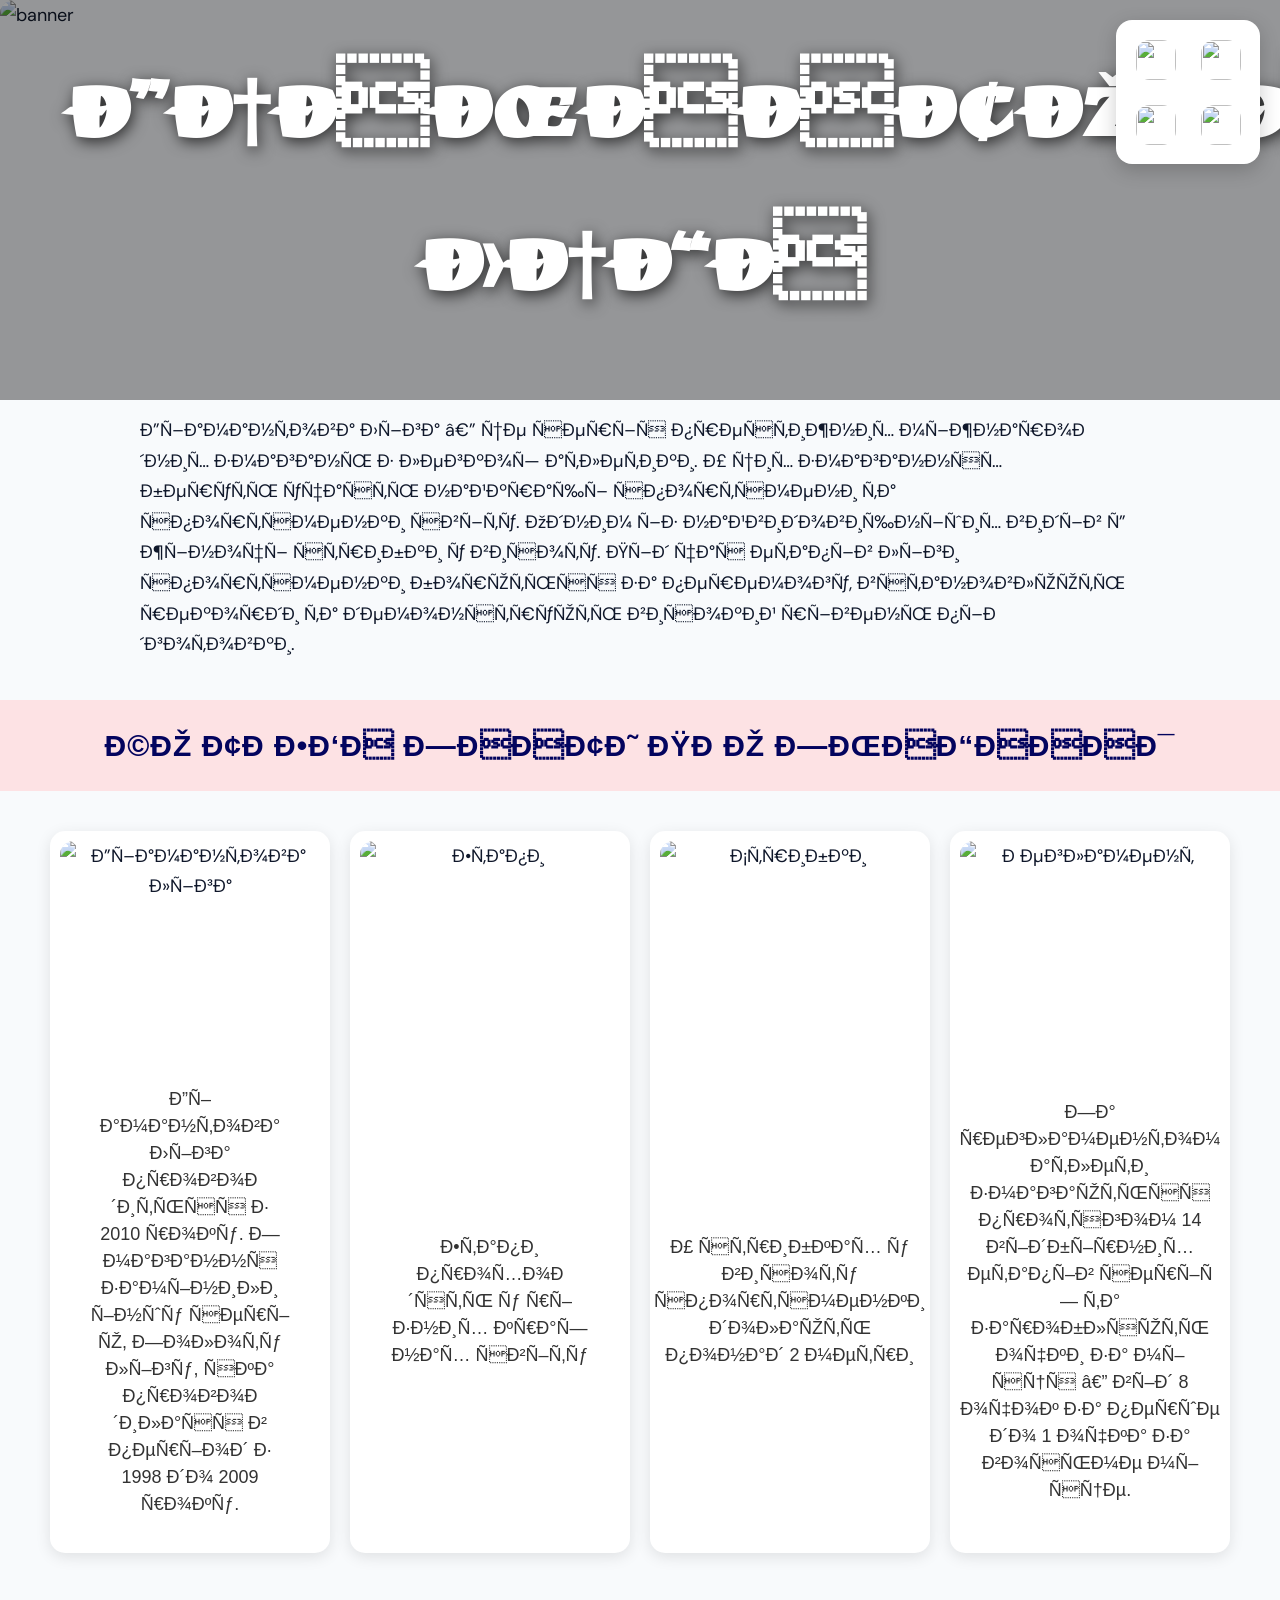
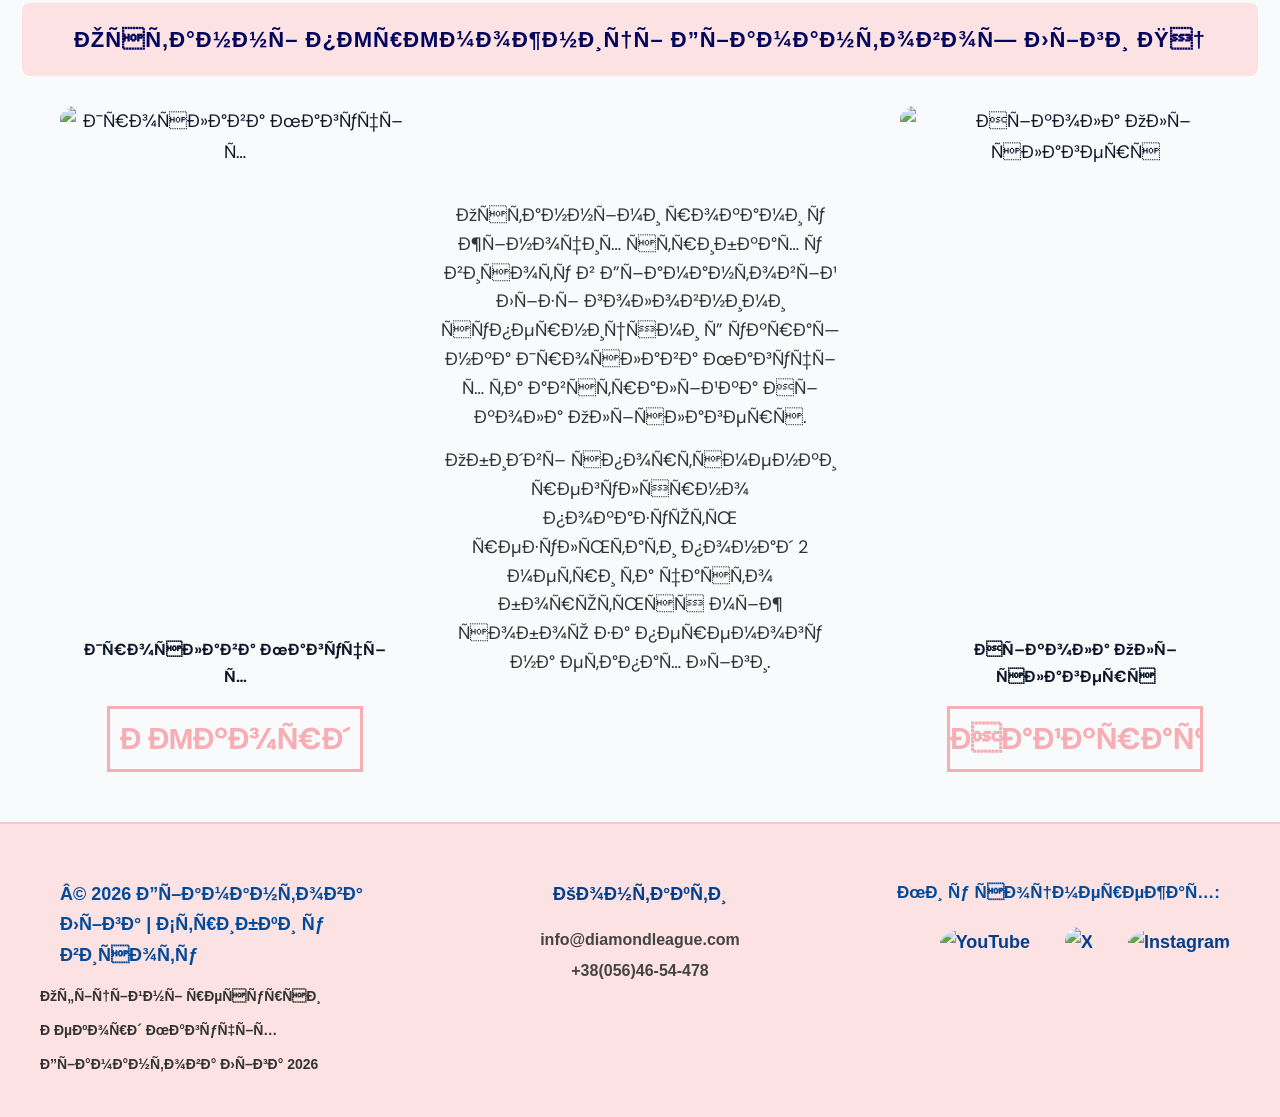
==== index.html @ 6b2eaefb "Add files via upload" ====
<!DOCTYPE html>
<html>

<head>
    <title>Діамантова ліга</title>
    <meta name="description" content="Про змагання та останніх переможниць. ">
    <meta name="keywords" content="Діамантова ліга, легка атлетика, спорт, змагання, стрибки, висота">
    <meta name="description" lang="en" content="About the competition and the last winners. ">
    <meta name="keywords" lang="en" content="Diamond League, athletics,sports, competition, high jump">
    <meta name="robots" content="index, follow">
    <meta http-equiv="Content-Type" content="text/html; charset=windows1251">
    <meta http-equiv="refresh" content="30">
    <link rel="stylesheet" href="style.css">
    <link rel="preconnect" href="https://fonts.googleapis.com">
    <link rel="preconnect" href="https://fonts.gstatic.com" crossorigin>
    <link
        href="https://fonts.googleapis.com/css2?family=Cabin:ital,wght@0,400..700;1,400..700&family=DM+Sans:ital,opsz,wght@0,9..40,100..1000;1,9..40,100..1000&family=Playfair+Display:ital,wght@0,400..900;1,400..900&display=swap"
        rel="stylesheet">

</head>

<body bgcolor="#f8fafc" text="#00000" link="#023e8a" vlink="#023e8a">


    <div class="banner">
        <div class="pos">
            <a href="index.html"><img src="images/home.png"></a>
            <a href="athletes.html"><img src="images/sport.png"></a>
            <a href="record.html"><img src="images/record.png"></a>
            <a href="dl2026.html"><img src="images/calendar.png"></a>
        </div>
        <img src="images/banner1.jpg" alt="banner">
        <div class="banner-text">ДІАМАНТОВА ЛІГА

        </div>
    </div>


    <p>Діамантова Ліга — це серія престижних міжнародних змагань з легкої атлетики. У цих змаганнях беруть участь
        найкращі
        спортсмени та спортсменки світу. Одним із найвидовищніших видів є жіночі стрибки у висоту. Під час етапів
        ліги
        спортсменки борються за перемогу, встановлюють рекорди та демонструють високий рівень підготовки. </p>
    <section class="info-section">
        <h2 class="section-title">ЩО ТРЕБА ЗНАТИ ПРО ЗМАГАННЯ</h2>

        <div class="cards-container">
            <div class="card">
                <img src="images/run.jpg" alt="Діамантова ліга" class="card-img">
                <div class="card-text">
                    <p>Діамантова Ліга проводиться з 2010 року. Змагання замінили іншу серію, Золоту лігу, яка
                        проводилася в період з 1998 до 2009 року.</p>
                </div>
            </div>
            <div class="card">
                <img src="images/olyslagers.jpg" alt="Етапи" class="card-img">
                <div class="card-text">
                    <p>Етапи проходять у різних країнах світу</p>
                </div>
            </div>
            <div class="card">
                <img src="images/image (1).jpg" alt="Стрибки" class="card-img">
                <div class="card-text">
                    <p>У стрибках у висоту спортсменки долають понад 2 метри</p>
                </div>
            </div>
            <div class="card">
                <img src="images/cup.jpg" alt="Регламент" class="card-img">
                <div class="card-text">
                    <p>За регламентом атлети змагаються протягом 14 відбірних етапів серії та заробляють очки за місця —
                        від 8 очок за перше до 1 очка за восьме місце.</p>
                </div>
            </div>
        </div>
    </section>
    <div class="winners">

        <h2 class="section-title">Останні переможниці Діамантової Ліги 🏆</h2>
        <div class="winners-content">

            <div class="winner-card">
                <img src="images/yaroslava.png" alt="Ярослава Магучіх">
                <p class="winner-name">Ярослава Магучіх</p>
                <a class="butt" href="record.html">Рекорд Магучіх</a>
            </div>

            <div class="winner-text">
                <p>
                    Останніми роками у жіночих стрибках у висоту в Діамантовій Лізі головними суперницями є українка
                    Ярослава Магучіх та австралійка Нікола Оліслагерс.
                </p>
                <p>
                    Обидві спортсменки регулярно показують результати понад 2 метри та часто борються між собою за
                    перемогу
                    на етапах ліги.
                </p>
            </div>

            <div class="winner-card">
                <img src="images/nicola.png" alt="Нікола Оліслагерс">
                <p class="winner-name">Нікола Оліслагерс</p>
                <a class="butt" href="athletes.html">Найкращі спортсменки</a>
            </div>
        </div>
    </div>

    <footer class="footer">
        <div class="footer-container">
            <div class="footer-left">
                <p class="footer-copy">© 2026 Діамантова Ліга | Стрибки у висоту</p>
                <nav class="footer-nav">
                    <a href="https://www.diamondleague.com/" target="_blank">Офіційні ресурси</a>
                    <a href="record.html">Рекорд Магучіх</a>
                    <a href="dl2026.html">Діамантова Ліга 2026</a>
                </nav>
            </div>
            <div class="footer-center">
                <p class="footer-title">Контакти</p>
                <div class="footer-links">
                    <a href="#">info@diamondleague.com</a><br>
                    <a href="#">+38(056)46-54-478</a>

                </div>
            </div>
            <div class="footer-right">
                <p class="social-title">Ми у соцмережах:</p>
                <div class="social-icons">
                    <a href="https://www.youtube.com/c/diamondleague" target="_blank">
                        <img src="images/cad6039c053896e2719e664ff6b16705.jpg" alt="YouTube">
                    </a>
                    <a href="https://x.com/Diamond_League" target="_blank">
                        <img src="images/8e72f7331b652b842b0c271ab144d332.jpg" alt="X">
                    </a>
                    <a href="https://www.instagram.com/diamondleagueathletics/" target="_blank">
                        <img src="images/a39858011887b289e54ee4883abce777.jpg" alt="Instagram">
                    </a>
                </div>
            </div>
        </div>
    </footer>


</body>

</html>
---- style.css ----
@import url('https://fonts.googleapis.com/css2?family=Ruslan+Display&display=swap');

.pos {
    position: absolute;
    top: 20px;
    right: 20px;
    z-index: 9999;
    background: white;
    padding: 12px;
    border-radius: 16px;
    box-shadow: 0 6px 20px rgba(0, 0, 0, 0.2);
    display: grid;
    grid-template-columns: repeat(2, 55px);
    gap: 10px;
    width: fit-content;
}

.pos a {
    width: 55px;
    height: 55px;
    border-radius: 12px;
    display: flex;
    justify-content: center;
    align-items: center;
    transition: 0.2s;
    z-index: 10000;
}

.pos a:hover {
    background: #e0f2fe;
    transform: scale(1.05);
}

.pos a img {
    width: 40px;
    height: 40px;
    object-fit: contain;
}

body {
    margin: 0;
    padding: 0;
    background: #f8fafc;
    color: #0f172a;
    font-family: "DM Sans", sans-serif;
    line-height: 1.7;
    font-size: 18px;
}

h1 {
    text-align: center;
    font-size: 42px;
    margin-top: 30px;
    margin-bottom: 10px;
    color: #023e8a;
    letter-spacing: 2px;
}

h2 {
    text-align: center;
    font-size: 30px;
    margin-top: 40px;
    color: #03045e;
}

h3 {
    text-align: center;
    font-size: 26px;
    margin-top: 40px;
    color: #023e8a;
}

p {
    max-width: 1000px;
    margin: 15px auto;
    padding: 0 20px;
    font-size: 18px;
}

a {
    color: #023e8a;
    text-decoration: none;
    font-weight: bold;
}

a:hover {
    text-decoration: underline;
}

.banner {
    position: relative;
    width: 100%;
    height: 400px;
    overflow: visible;
}

.banner img {
    width: 100%;
    height: 100%;
    object-fit: cover;
    margin-top: 0px;
    margin: 0;
    display: block;
}

.banner::after {
    content: "";
    position: absolute;
    top: 0;
    left: 0;
    width: 100%;
    height: 100%;
    background: rgba(0, 0, 0, 0.4);
    z-index: 1;
}

.banner-text {
    position: absolute;
    top: 50%;
    left: 50%;
    transform: translate(-50%, -50%);
    color: #ffffff;
    font-family: 'Ruslan Display', cursive;
    font-size: 90px;
    font-weight: 900;
    text-transform: uppercase;
    text-align: center;
    width: 90%;
    z-index: 10;
    text-shadow: 2px 4px 15px rgba(0, 0, 0, 0.7);

}

.sports {
    max-width: 1100px;
    margin: -30px auto;
    padding: 20px;
    font-size: 18px;
    line-height: 1.7;
    color: #334155;
}

.sport-pink,
.sport-white {
    padding: 35px;
    border-radius: 24px;
    margin: 50px 0;
    overflow: hidden;
    box-shadow: 0 10px 30px rgba(0, 0, 0, 0.04);
    transition: transform 0.3s ease, box-shadow 0.3s ease;
    border: 1px solid rgba(0, 0, 0, 0.05);
}

.sport-pink:hover,
.sport-white:hover {
    transform: translateY(-5px);
    box-shadow: 0 15px 35px rgba(0, 0, 0, 0.08);
}

.sport-pink {
    background: linear-gradient(145deg, #fbc4c9, #ffd1d6);
}

.sport-white {
    background: linear-gradient(145deg, #ffffff, #fff5f5);
}

.sports h2 {
    font-size: 26px;
    color: #023e8a;
    margin: 0 0 15px 0;
    display: block;
}

.sports p {
    margin: 0;
    text-align: justify;
    hyphens: auto;
}

.sports img {
    border-radius: 18px;
    box-shadow: 0 8px 25px rgba(0, 0, 0, 0.12);
    margin: 5px 25px 20px 0;

}

.sports img[align="left"] {
    float: left;
    margin-right: 30px;
}

.sports img[align="right"] {
    float: right;
    margin-left: 30px;
}

.sports::after {
    content: "";
    display: table;
    clear: both;
}

.map-item {
    display: inline-block;
    width: 32%;
    vertical-align: middle;
    border-radius: 16px;
    overflow: hidden;
    box-shadow: 0 6px 18px rgba(0, 0, 0, 0.2);
}

.map-item iframe {
    width: 100%;
    height: 350px;
    border: 0;
    display: block;
}

.map-text {
    display: inline-block;
    width: 30%;
    vertical-align: middle;
    padding: 18px;
    border-radius: 16px;
    text-align: center;
    font-size: 16px;
    line-height: 1.6;
    margin: 0 10px;
}

.section-title {
    background-color: #fde2e4;
    text-align: center;
    padding: 20px 0;
    font-family: sans-serif;
    letter-spacing: 1px;
    margin-bottom: 40px;
    text-transform: uppercase;
}

.cards-container {
    display: flex;
    justify-content: center;
    gap: 20px;
    padding: 0 20px;
    flex-wrap: wrap;
    align-items: stretch;
}

.card {
    background: #fff;
    width: 280px;
    border-radius: 15px;
    overflow: hidden;
    box-shadow: 0 4px 15px rgba(0, 0, 0, 0.1);
    display: flex;
    flex-direction: column;
    text-align: center;
    transition: 0.3s ease;
}

.card-img {
    width: 93%;
    height: 200px;
    object-fit: cover;
}

.card:hover {
    transform: translateY(-10px);
    box-shadow: 0 10px 25px rgba(0, 0, 0, 0.2);
}

.card-text {
    padding: 20px;
    font-family: sans-serif;
    font-size: 14px;
    line-height: 1.5;
    color: #333;
    flex-grow: 1;
    display: flex;
    align-items: center;
    justify-content: center;
}

.gallery {
    display: flex;
    justify-content: space-between;
    gap: 20px;
    margin: 30px 0;
}

.gallery img {
    width: 32%;
    height: 250px;
    object-fit: cover;
    border-radius: 15px;
    box-shadow: 0 4px 15px rgba(0, 0, 0, 0.1);
    transition: transform 0.3s ease;
}

.gallery img:hover {
    transform: scale(1.05);
}

img {
    border-radius: 14px;
    margin: 10px;
}

table {
    margin: 30px auto;
    border-collapse: collapse;
    width: 80%;
    max-width: 900px;
    background: white;
    border-radius: 12px;
    overflow: hidden;
    box-shadow: 0 5px 15px rgba(0, 0, 0, 0.15);
}

caption {
    font-size: 22px;
    font-weight: bold;
    padding: 15px;
    background: #fbc4c9;
    color: rgb(0, 0, 0);
}

td,
th {
    padding: 15px;
    font-size: 18px;
    border: 1px solid #cbd5e1;
}

tr:nth-child(even) {
    background: #f1f5f9;
}

ul,
ol {
    max-width: 900px;
    margin: 20px auto;
    padding: 0 40px;
    font-size: 18px;
}

li {
    margin: 8px 0;
}

video,
audio {
    border-radius: 16px;
    box-shadow: 0 6px 20px rgba(0, 0, 0, 0.2);
    margin-top: 20px;
}

div[align="center"] {
    margin: 30px auto;
    max-width: 1000px;
    padding: 20px;
    background: white;
    border-radius: 16px;
    box-shadow: 0 6px 18px rgba(0, 0, 0, 0.15);
}

.footer {
    margin-top: 50px;
    background-color: #fde2e4;
    padding: 40px 20px;
    border-top: 2px solid #fbc4c9;
    font-family: Arial, sans-serif;
}

.footer-container {
    max-width: 1200px;
    margin: 0 auto;
    display: grid;
    grid-template-columns: 1fr 1fr 1fr;
    gap: 30px;
    align-items: start;
}

.footer-left {
    text-align: left;
    justify-self: start;
}

.footer-center {
    text-align: center;
    justify-self: center;
}

.footer-right {
    text-align: right;
    justify-self: end;
}

.footer-title {
    text-align: inherit;
}

.footer-title {
    font-weight: bold;
    color: #023e8a;
    margin-bottom: 15px;
}

.footer-center {
    display: flex;
    flex-direction: column;
    align-items: center;
    text-align: center;
}

.footer-right {
    display: flex;
    flex-direction: column;
    align-items: flex-end;
    text-align: right;
}

.footer-copy {
    font-weight: bold;
    color: #004a99;
    margin-bottom: 15px;
    display: block;
}

.footer-nav {
    display: flex;
    flex-direction: column;
    gap: 10px;
}

.footer-nav a {
    text-decoration: none;
    color: #333;
    font-size: 14px;
    transition: 0.3s;
}

.footer-nav a:hover {
    color: #ff4d6d;
    text-decoration: underline;
}

.footer-links a {
    text-decoration: none;
    color: #444;
    font-size: 16px;
    transition: 0.2s;
}

.footer-links a:hover {
    color: #ff4d6d;
    text-decoration: underline;
}

.social-title {
    font-size: 17px;
    color: #004a99;
    font-weight: 600;
    margin-bottom: 10px;
    text-align: right;
}

.social-icons {
    display: flex;
    gap: 15px;
}

.social-icons img {
    width: 50px;
    height: 50px;
    border-radius: 50%;
    object-fit: cover;
    transition: transform 0.3s, box-shadow 0.3s;
}

.social-icons img:hover {
    transform: translateY(-5px);
    box-shadow: 0 4px 8px rgba(0, 0, 0, 0.2);
}

i {
    color: #334155;
    font-size: 16px;
}

.winners {
    width: 100%;
    margin-top: 50px;
}

.winners h2 {
    text-align: center;
    background: #fde2e4;
    padding: 18px;
    font-size: 22px;
    border-radius: 8px;
    margin: 0 auto 30px auto;
    max-width: 1200px;
}

.winners-content {
    max-width: 1200px;
    margin: 0 auto;
    padding: 0 60px;
    display: grid;
    grid-template-columns: 320px 1fr 320px;
    align-items: center;
    column-gap: 40px;
}

.winner-card:first-child {
    margin-right: 100px;
}

.winner-card {
    width: 350px;
    text-align: center;
}

.winner-card img {
    height: 520px;
    width: auto;
    display: block;
    margin: 0 auto;
    object-fit: contain;
}

.winner-name {
    font-weight: bold;
    margin-top: 10px;
    font-size: 16px;
}

.winner-text {
    width: 450px;
    text-align: center;
    font-size: 15px;
    line-height: 1.6;
    color: #333;
}

.btn {
    display: inline-block;
    margin-top: 12px;
    padding: 10px 20px;
    background: #fde2e4;
    border: 1px solid black;
    border-radius: 4px;
    font-size: 14px;
    color: black;
    text-decoration: none;
    transition: 0.2s;
}

.btn:hover {
    background: #fbc4c9;
}

.winner-text {
    width: 100%;
}

.dws {
    position: absolute;
    top: 50%;
    left: 50%;
    transform: translate(-50%, -50%);
}

.butt {
    border: 3px solid #f7adb3;
    font-size: 30px;
    color: #f7adb3;
    text-decoration: none;
    text-transform: uppercase;
    width: 250px;
    height: 60px;
    display: block;
    text-align: center;
    line-height: 60px;
    position: relative;
    transition: .5s;
    margin: 15px auto 0 auto;
    overflow: hidden;
}

.butt:hover {
    color: #fff;
}

.butt::before,
.butt::after {
    position: absolute;
    content: "";
    width: 100%;
    height: 100%;
    background: #f7adb3;
    top: 0;
    left: -100%;
    opacity: .5;
    transition: .3s;
    z-index: -1;
}

.butt::after {
    opacity: 1;
    transition-delay: .2s;
}

.butt:hover::before,
.butt:hover::after {
    left: 0;
}

form[name="test"] {
    background: #ffffff;
    padding: 30px;
    border-radius: 20px;
    box-shadow: 0 10px 30px rgba(0, 0, 0, 0.08);
    max-width: 800px;
    margin: 30px auto;
    font-family: 'Segoe UI', Tahoma, Geneva, Verdana, sans-serif;
}

form[name="test"] ol {
    padding-left: 20px;
}

form[name="test"] li {
    margin-bottom: 25px;
    padding: 15px;
    border-radius: 12px;
    background-color: #f8fafc;
    transition: 0.3s;
}

form[name="test"] li:hover {
    background-color: #f1f5f9;
}

input[name^="T"] {
    width: 35px;
    height: 35px;
    border: 2px solid #023e8a;
    border-radius: 8px;
    text-align: center;
    font-weight: bold;
    font-size: 18px;
    margin-right: 15px;
    background: #fff;
    color: #023e8a;
    outline: none;
}

form[name="test"] b {
    color: #1e293b;
    font-size: 17px;
}

input[type="radio"] {
    margin: 10px 10px 10px 0;
    cursor: pointer;
    transform: scale(1.2);
}

textarea[name="s1"] {
    width: 100%;
    border: 2px solid #e2e8f0;
    border-radius: 12px;
    padding: 15px;
    font-family: inherit;
    font-size: 16px;
    resize: none;
    background: #f8fafc;
    color: #334155;
    margin-top: 20px;
}

input[type="button"],
input[type="reset"] {
    padding: 12px 25px;
    border-radius: 50px;
    border: none;
    font-weight: 600;
    cursor: pointer;
    transition: all 0.3s ease;
    margin: 10px;
    text-transform: uppercase;
    letter-spacing: 1px;
}

input[type="button"] {
    background: #023e8a;
    color: white;
}

input[type="button"]:hover {
    background: #0077b6;
    box-shadow: 0 5px 15px rgba(2, 62, 138, 0.3);
    transform: translateY(-2px);
}

input[type="reset"] {
    background: #e2e8f0;
    color: #475569;
}

input[type="reset"]:hover {
    background: #cbd5e1;
}

#instruction {
    background: #e0f2fe;
    padding: 20px;
    border-radius: 12px;
    border-left: 5px solid #023e8a;
    margin: 15px auto;
    max-width: 800px;
}

@media (max-width: 900px) {
    .banner-text {
        font-size: 60px;
    }

    .winners-content {
        grid-template-columns: 1fr;
        padding: 0 20px;
        text-align: center;
    }

    .winner-card {
        width: 100%;
        max-width: 350px;
        margin: 0 auto;
    }

    .winner-text {
        width: 100%;
        max-width: 500px;
        margin: 0 auto;
    }
}

@media (max-width: 768px) {
    .pos {
        top: 10px;
        right: 10px;
        transform: scale(0.9);
    }

    .banner {
        height: 250px;
    }

    .banner-text {
        font-size: 45px;
    }

    .card {
        width: 90%;
        max-width: 320px;
    }

    .card-img {
        width: 100%;
    }

    table {
        width: 95%;
    }

    ul,
    ol {
        padding: 0 20px;
    }

    .footer-container {
        grid-template-columns: 1fr;
        text-align: center;
    }

    .footer-left,
    .footer-center,
    .footer-right {
        justify-self: center;
        text-align: center;
        align-items: center;
    }

    .social-title {
        text-align: center;
    }
}

@media (max-width: 480px) {
    body {
        font-size: 16px;
    }

    .banner-text {
        font-size: 34px;
    }

    .pos {
        transform: scale(0.8);
    }

    td,
    th {
        font-size: 14px;
        padding: 10px;
    }
}

@media (max-width: 1100px) {

    .map-item,
    .map-text {
        display: block;
        width: 90%;
        margin: 20px auto;
    }
}

@media (max-width: 768px) {

    .sports img[align="left"],
    .sports img[align="right"] {
        float: none;
        display: block;
        margin: 15px auto;
        width: 90% !important;
    }

    .sport-pink {
        padding: 15px;
    }
}
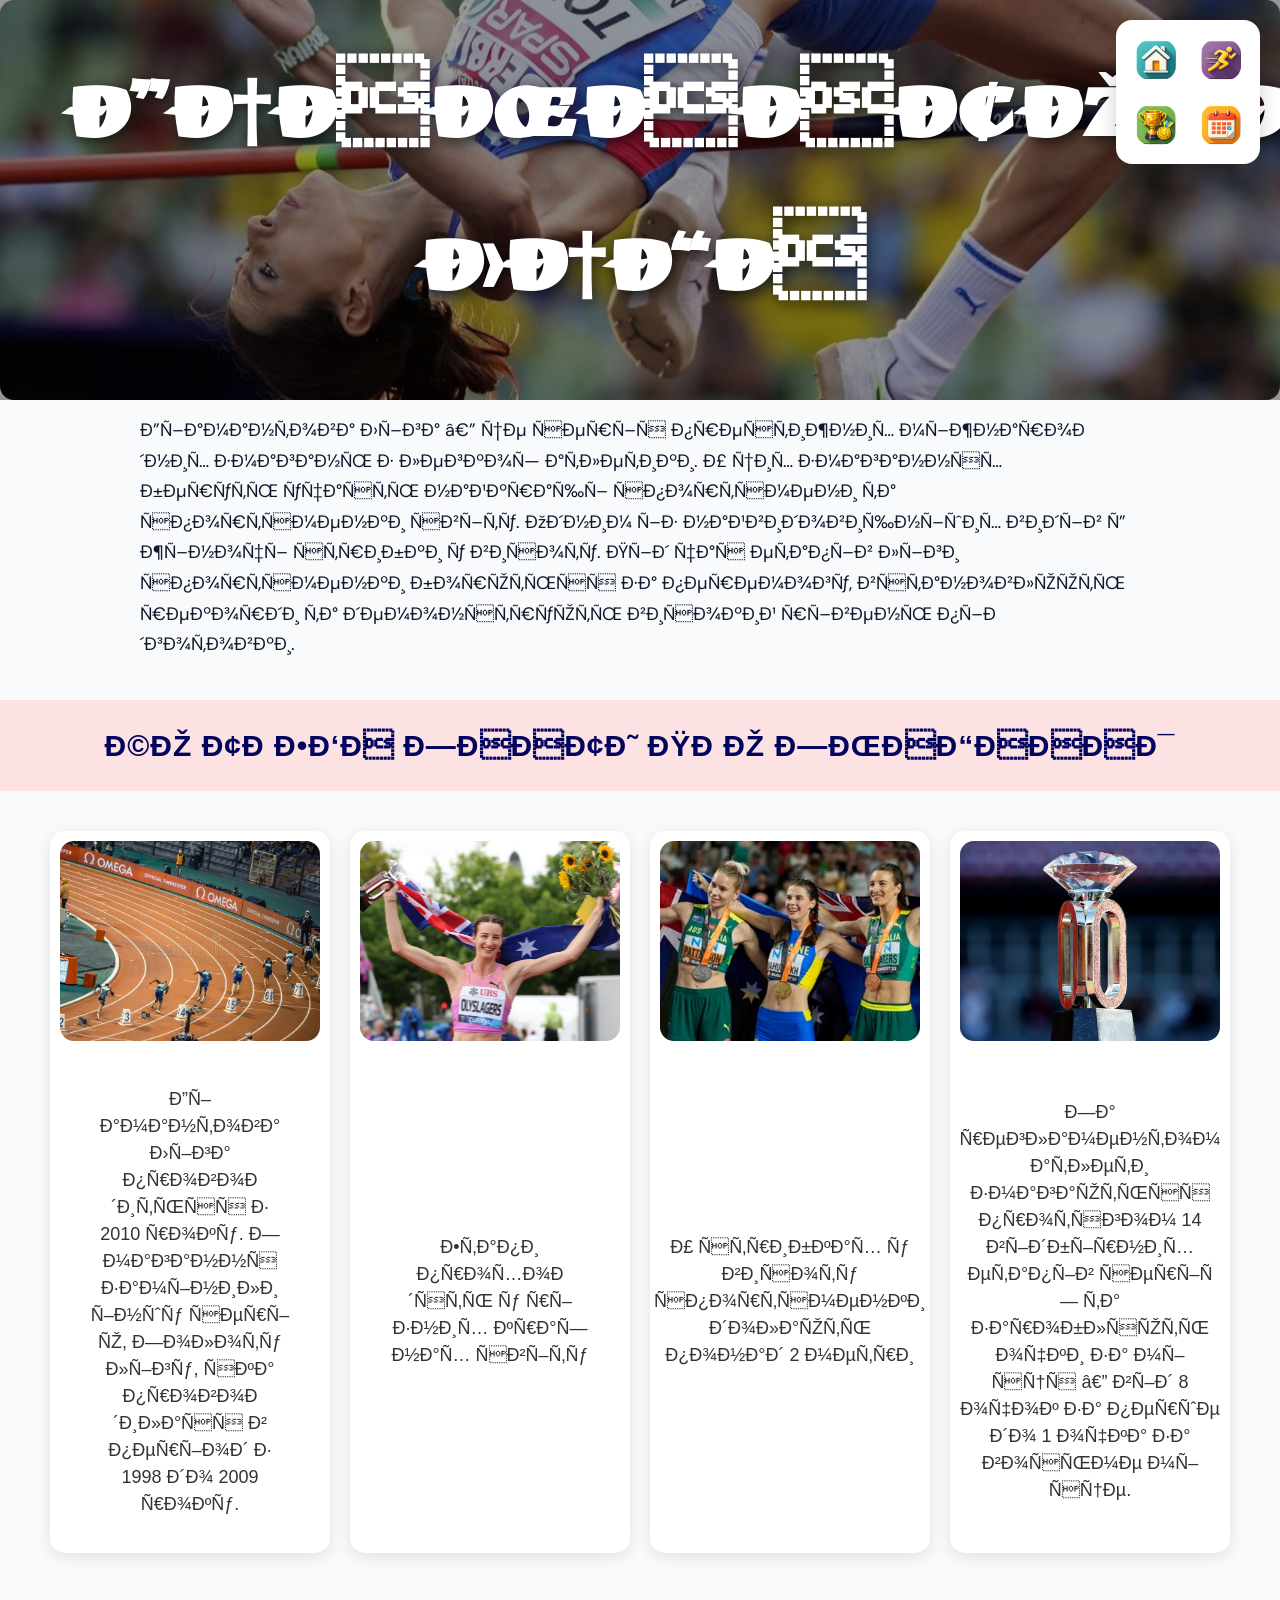
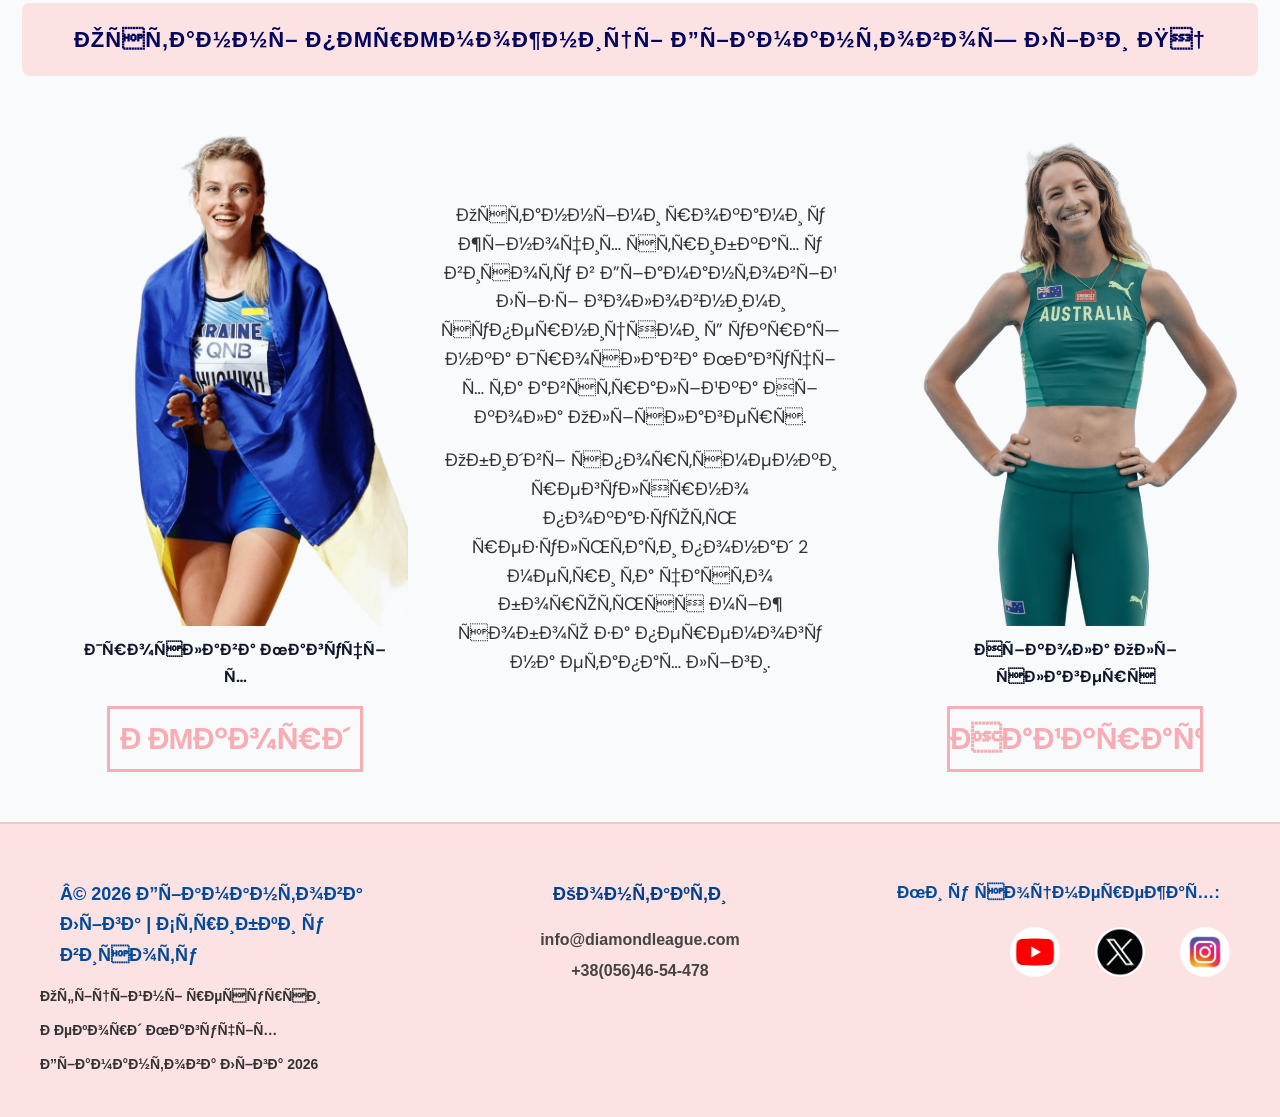
==== commit 5a945b7c: "Update index.html" ====
--- a/index.html
+++ b/index.html
@@ -1,6 +1,7 @@
 <!DOCTYPE html>
 <html>
 
+    
 <head>
     <title>Діамантова ліга</title>
     <meta name="description" content="Про змагання та останніх переможниць. ">
@@ -142,4 +143,4 @@
 
 </body>
 
-</html>+</html>
--- a/style.css
+++ b/style.css
@@ -725,6 +725,37 @@
     max-width: 800px;
 }
 
+.event-info {
+    display: flex;
+    align-items: center;
+    background: #f7adb3;
+    color: #003874;
+    padding: 20px;
+    border-radius: 8px;
+    margin: 20px 0;
+    border-left: 10px solid #ffd700;
+}
+
+.event-date {
+    text-align: center;
+    padding-right: 20px;
+    border-right: 1px solid rgba(255, 255, 255, 0.3);
+    margin-right: 20px;
+}
+
+.event-date .day {
+    display: block;
+    font-size: 40px;
+    font-weight: bold;
+    line-height: 1;
+}
+
+.event-details h4 {
+    margin: 0;
+    text-transform: uppercase;
+    letter-spacing: 1px;
+}
+
 @media (max-width: 900px) {
     .banner-text {
         font-size: 60px;
